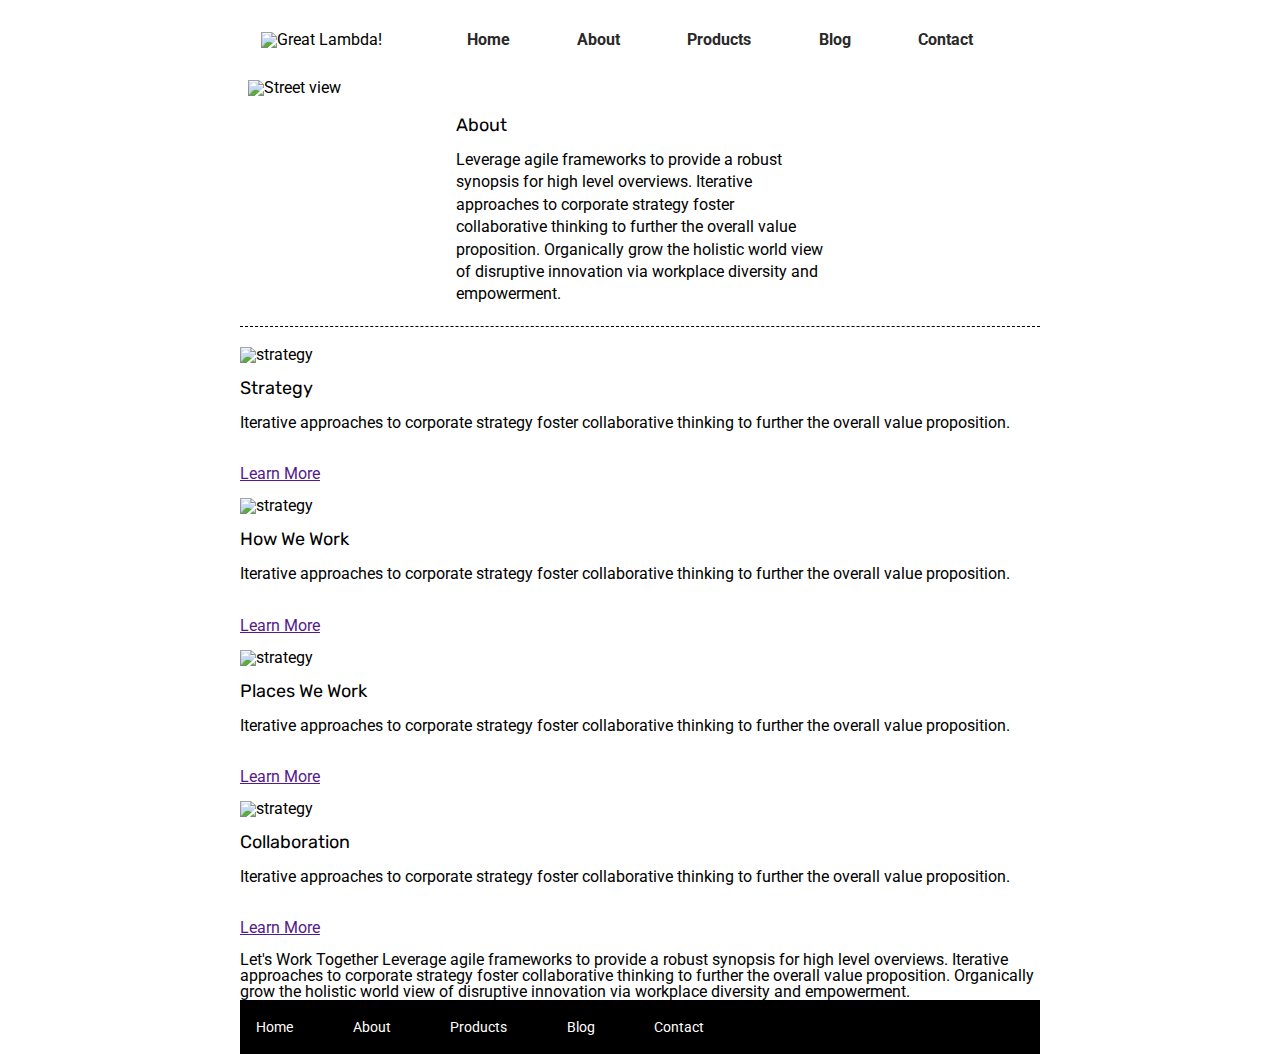
==== about.html @ b95635ff "The navigation bar, logo, showcase, and block of text and imgs  are added into about.html file" ====
<!doctype html>

<html lang="en">

<head>
    <meta charset="utf-8">

    <title>Sprint Challenge - About</title>

    <link href="https://fonts.googleapis.com/css?family=Roboto|Rubik" rel="stylesheet">
    <link rel="stylesheet" href="css/index.css">

</head>

<body>
    <div class="container about-page">

        <!--Header-->
        <header>
            <nav>
                <div class="logo">
                    <img src="img/lambda-black.png" alt="Great Lambda!">
                </div>
                <div class="nav-links">
                    <a href="index.html">Home</a>
                    <a href="#about">About</a>
                    <a href="#products">Products</a>
                    <a href="#blog">Blog</a>
                    <a href="#contact">Contact</a>
                </div>
            </nav>


        </header>
        <!--End of Header-->

        <!--Showcase-->
        <section class="showcase">
            <img src="img/jumbo-about.png" alt="Street view">

        </section>

        <!--End of Showcase-->




        <!--Top content-->

        <section class="top-content">
            <div class="text-container about-text">

                <h2>About</h2>
                <p>Leverage agile frameworks to provide a robust synopsis for high level overviews. Iterative approaches to corporate strategy foster collaborative thinking to further the overall value proposition. Organically grow the holistic world view
                    of disruptive innovation via workplace diversity and empowerment.</p>
            </div>
        </section>
        <!--End of Top content-->


        <!--Block of img and text-->

        <section class="about-content">

            <div>

                <img src="img/about-plan.png" alt="strategy"><br><br>


                <h2>Strategy</h2>
                <p> Iterative approaches to corporate strategy foster collaborative thinking to further the overall value proposition.</p> <br><br>
                <a class="about-button" href="">Learn More</a>

                <br><br>
            </div>

            <div>
                <img src="img/about-working.png" alt="strategy"><br><br>
                <h2> How We Work </h2>
                <p>Iterative approaches to corporate strategy foster collaborative thinking to further the overall value proposition.</p> <br><br>
                <a class="about-button" href="">Learn More</a>
                <br><br>
            </div>

            <div>
                <img src="img/about-office.png" alt="strategy"><br><br>
                <h2> Places We Work</h2>
                <p> Iterative approaches to corporate strategy foster collaborative thinking to further the overall value proposition.</p> <br><br>
                <a class="about-button" href="">Learn More</a>
                <br><br>
            </div>



            <div>
                <img src="img/about-meeting.png" alt="strategy">
                <br><br>
                <h2> Collaboration </h2>
                <p>Iterative approaches to corporate strategy foster collaborative thinking to further the overall value proposition.</p> <br><br>
                <a class="about-button" href="">Learn More</a>
                <br><br>
            </div>
        </section>
        <!--End of Block of img and text-->

        <!--Bottom-->

        Let's Work Together Leverage agile frameworks to provide a robust synopsis for high level overviews. Iterative approaches to corporate strategy foster collaborative thinking to further the overall value proposition. Organically grow the holistic world
        view of disruptive innovation via workplace diversity and empowerment.

        <footer>
            <nav>
                <a href="index.html">Home</a>
                <a href="#">About</a>
                <a href="#">Products</a>
                <a href="#">Blog</a>
                <a href="#">Contact</a>
            </nav>
        </footer>
    </div>
    <!-- container -->
</body>

</html>
---- css/index.css ----
/* http://meyerweb.com/eric/tools/css/reset/ 
   v2.0 | 20110126
   License: none (public domain)
*/

html,
body,
div,
span,
applet,
object,
iframe,
h1,
h2,
h3,
h4,
h5,
h6,
p,
blockquote,
pre,
a,
abbr,
acronym,
address,
big,
cite,
code,
del,
dfn,
em,
img,
ins,
kbd,
q,
s,
samp,
small,
strike,
strong,
sub,
sup,
tt,
var,
b,
u,
i,
center,
dl,
dt,
dd,
ol,
ul,
li,
fieldset,
form,
label,
legend,
table,
caption,
tbody,
tfoot,
thead,
tr,
th,
td,
article,
aside,
canvas,
details,
embed,
figure,
figcaption,
footer,
header,
hgroup,
menu,
nav,
output,
ruby,
section,
summary,
time,
mark,
audio,
video {
    margin: 0;
    padding: 0;
    border: 0;
    font-size: 100%;
    font: inherit;
    vertical-align: baseline;
}


/* HTML5 display-role reset for older browsers */

article,
aside,
details,
figcaption,
figure,
footer,
header,
hgroup,
menu,
nav,
section {
    display: block;
}

body {
    line-height: 1;
}

ol,
ul {
    list-style: none;
}

blockquote,
q {
    quotes: none;
}

blockquote:before,
blockquote:after,
q:before,
q:after {
    content: '';
    content: none;
}

table {
    border-collapse: collapse;
    border-spacing: 0;
}

* {
    box-sizing: border-box;
    padding: 0;
    margin: 0;
    max-width: 100%;
}

html,
body {
    height: 100%;
    font-family: 'Roboto', sans-serif;
}

h1,
h2,
h3,
h4,
h5 {
    font-size: 18px;
    margin-bottom: 15px;
    font-family: 'Rubik', sans-serif;
}

p {
    line-height: 1.4;
}

.container {
    width: 800px;
    margin: 0 auto;
}


/*navigation*/

header nav {
    display: flex;
    flex-wrap: wrap;
    justify-content: space-between;
    margin: 4% 0;
    align-items: flex-end;
}

.logo {
    width: 20%;
}

.logo img {
    max-width: 100%;
    padding-left: 13%;
}

.nav-links {
    display: flex;
    flex-wrap: wrap;
    justify-content: space-evenly;
    width: 80%;
}

.nav-links a {
    color: #292929;
    text-decoration: none;
    font-weight: bold;
}


/*End  of navigation*/


/* Show case*/

.showcase {
    width: 100%;
    margin-left: 1%;
    margin-bottom: 2.5%;
}


/* End of Show case*/

.top-content {
    display: flex;
    flex-wrap: wrap;
    justify-content: space-evenly;
    margin-bottom: 20px;
    border-bottom: 1px dashed black;
}

.top-content .text-container {
    width: 48%;
    padding: 0 1%;
    padding-bottom: 20px;
}

.middle-content {
    margin-bottom: 20px;
    border-bottom: 1px dashed black;
}

.middle-content h2 {
    padding: 0 2%;
    margin-bottom: 0;
}

.middle-content .boxes {
    display: flex;
    flex-wrap: wrap;
    justify-content: space-evenly;
}

.middle-content .boxes .box {
    width: 12.5%;
    height: 100px;
    background: black;
    margin: 20px 2.5%;
    color: white;
    display: flex;
    align-items: center;
    justify-content: center;
}


/* Group of boxes*/

.middle-content .boxes .b1 {
    background: teal;
}

.middle-content .boxes .b2 {
    background: gold;
}

.middle-content .boxes .b3 {
    background: cadetblue;
}

.middle-content .boxes .b4 {
    background: coral;
}

.middle-content .boxes .b5 {
    background: crimson;
}

.middle-content .boxes .b6 {
    background: forestgreen;
}

.middle-content .boxes .b7 {
    background: darkorchid;
}

.middle-content .boxes .b8 {
    background: hotpink;
}

.middle-content .boxes .b9 {
    background: indigo;
}

.middle-content .boxes .b10 {
    background: dodgerblue;
}


/* Group of boxes*/

.bottom-content {
    display: flex;
    margin: 0 2% 20px;
    justify-content: space-around;
}

.bottom-content .text-container {
    padding-right: 4%;
}

.bottom-content .text-container:last-child {
    padding-right: 0;
}

footer {
    width: 100%;
    background: black;
}

footer nav {
    width: 60%;
    display: flex;
    justify-content: space-between;
    align-items: center;
    padding: 20px 2%;
    font-size: 14px;
}

footer nav a {
    color: white;
    text-decoration: none;
}
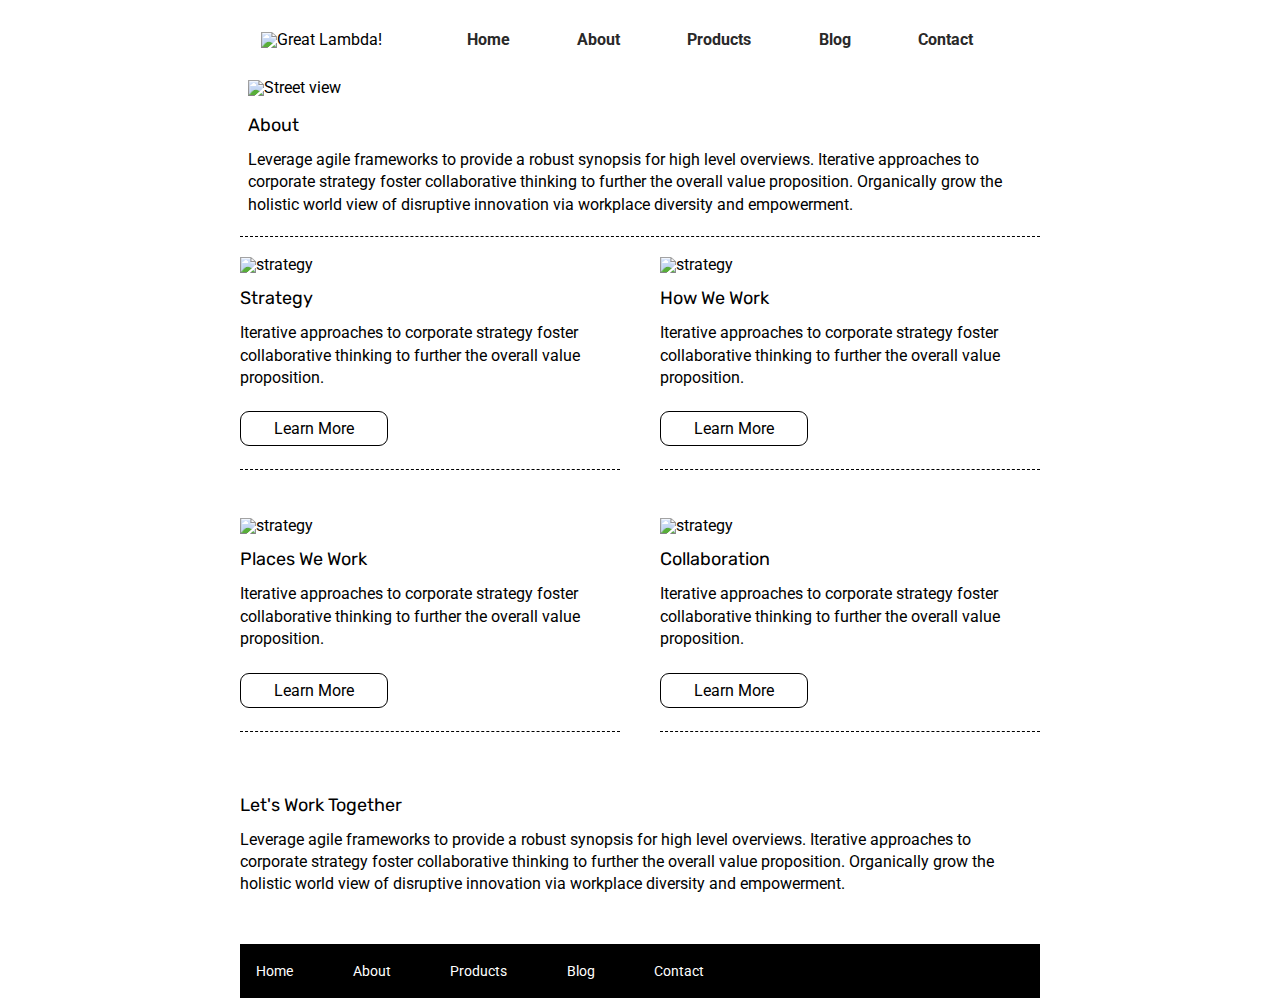
==== commit 9936ea18: "The styling of about.html and contact.html  are added" ====
--- a/about.html
+++ b/about.html
@@ -105,8 +105,14 @@
 
         <!--Bottom-->
 
-        Let's Work Together Leverage agile frameworks to provide a robust synopsis for high level overviews. Iterative approaches to corporate strategy foster collaborative thinking to further the overall value proposition. Organically grow the holistic world
-        view of disruptive innovation via workplace diversity and empowerment.
+        <div class="text-container about-text bottom-text">
+            <h2>Let's Work Together</h2>
+            <p> Leverage agile frameworks to provide a robust synopsis for high level overviews. Iterative approaches to corporate strategy foster collaborative thinking to further the overall value proposition. Organically grow the holistic world view of
+                disruptive innovation via workplace diversity and empowerment.</p><br><br>
+        </div>
+        <!--End of bottom-->
+
+
 
         <footer>
             <nav>
--- a/css/index.css
+++ b/css/index.css
@@ -230,6 +230,14 @@
     padding-bottom: 20px;
 }
 
+
+/*About section css*/
+
+.top-content .about-text {
+    width: 100%;
+    /*About section css*/
+}
+
 .middle-content {
     margin-bottom: 20px;
     border-bottom: 1px dashed black;
@@ -301,7 +309,7 @@
 }
 
 
-/* Group of boxes*/
+/* End Group of boxes*/
 
 .bottom-content {
     display: flex;
@@ -316,6 +324,42 @@
 .bottom-content .text-container:last-child {
     padding-right: 0;
 }
+
+
+/*about section css*/
+
+.about-content {
+    display: flex;
+    flex-wrap: wrap;
+    justify-content: space-between;
+    align-items: flex-start;
+    width: 100%;
+}
+
+.about-content div {
+    width: 47.5%;
+    border-bottom: 1px dashed black;
+    margin-bottom: 6%;
+    padding-bottom: 2%;
+}
+
+.bottom-text {
+    margin: 2% 0;
+}
+
+.about-button {
+    padding: 7px 33px;
+    border: 1.5px solid black;
+    border-radius: 9px;
+    background: white;
+    color: black;
+    text-align: center;
+    text-decoration: none;
+    font-size: 100%;
+}
+
+
+/*end of about section css*/
 
 footer {
     width: 100%;
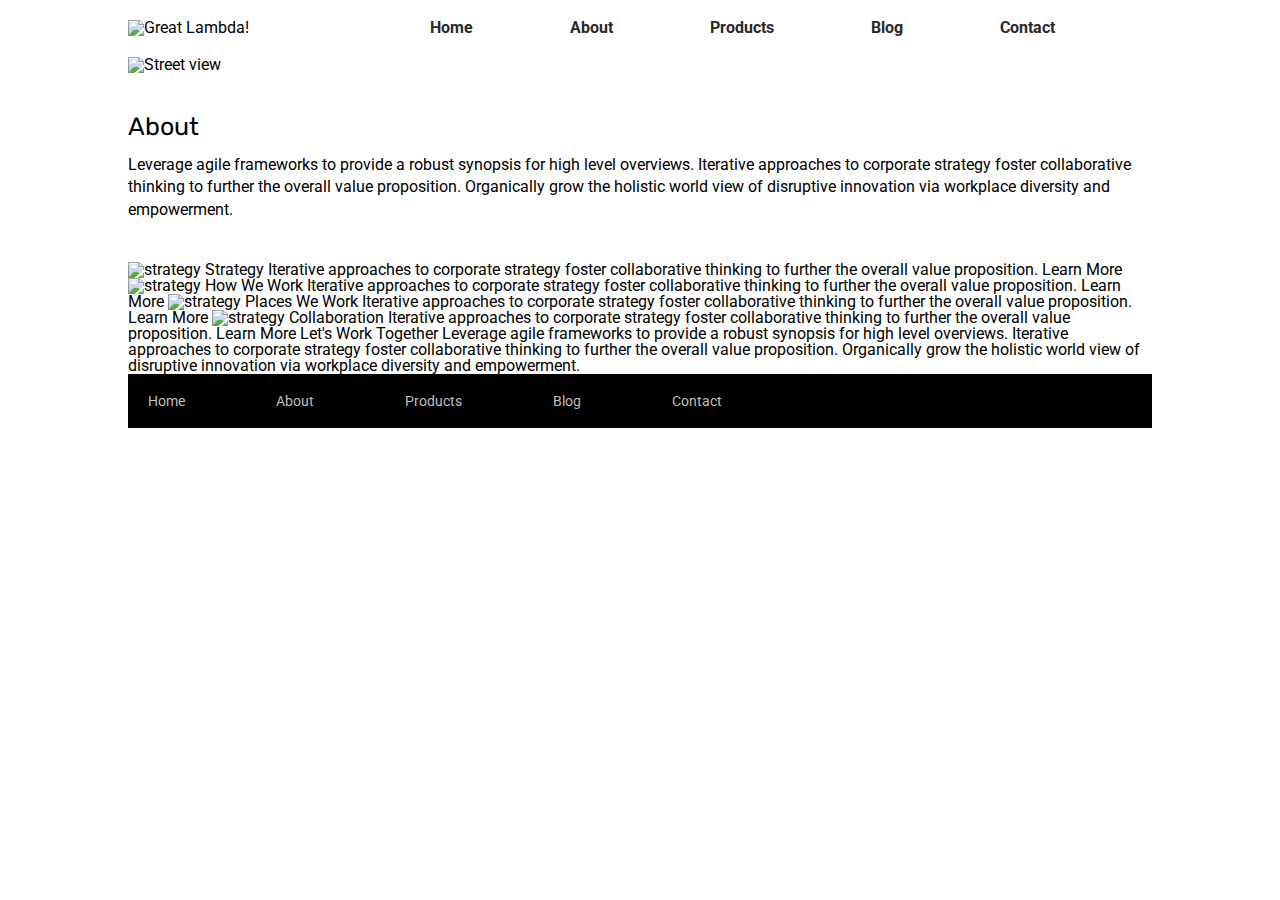
==== commit 091409f2: "logo and showcase   are added and styled in about.html" ====
--- a/about.html
+++ b/about.html
@@ -4,6 +4,7 @@
 
 <head>
     <meta charset="utf-8">
+    <meta name="viewport" content="width = device-width, initial-scale=1.0">
 
     <title>Sprint Challenge - About</title>
 
@@ -13,8 +14,8 @@
 </head>
 
 <body>
+
     <div class="container about-page">
-
         <!--Header-->
         <header>
             <nav>
@@ -26,7 +27,7 @@
                     <a href="#about">About</a>
                     <a href="#products">Products</a>
                     <a href="#blog">Blog</a>
-                    <a href="#contact">Contact</a>
+                    <a href="contact.html">Contact</a>
                 </div>
             </nav>
 
@@ -44,75 +45,32 @@
 
 
 
-
         <!--Top content-->
 
-        <section class="top-content">
-            <div class="text-container about-text">
+        <section class="text-container">
+            <!-- <div class="text-cont-about"> -->
 
-                <h2>About</h2>
-                <p>Leverage agile frameworks to provide a robust synopsis for high level overviews. Iterative approaches to corporate strategy foster collaborative thinking to further the overall value proposition. Organically grow the holistic world view
-                    of disruptive innovation via workplace diversity and empowerment.</p>
-            </div>
+            <h2>About</h2>
+            <p>Leverage agile frameworks to provide a robust synopsis for high level overviews. Iterative approaches to corporate strategy foster collaborative thinking to further the overall value proposition. Organically grow the holistic world view of
+                disruptive innovation via workplace diversity and empowerment.</p>
+            <!-- </div> -->
         </section>
         <!--End of Top content-->
 
 
-        <!--Block of img and text-->
-
-        <section class="about-content">
-
-            <div>
-
-                <img src="img/about-plan.png" alt="strategy"><br><br>
-
-
-                <h2>Strategy</h2>
-                <p> Iterative approaches to corporate strategy foster collaborative thinking to further the overall value proposition.</p> <br><br>
-                <a class="about-button" href="">Learn More</a>
-
-                <br><br>
-            </div>
-
-            <div>
-                <img src="img/about-working.png" alt="strategy"><br><br>
-                <h2> How We Work </h2>
-                <p>Iterative approaches to corporate strategy foster collaborative thinking to further the overall value proposition.</p> <br><br>
-                <a class="about-button" href="">Learn More</a>
-                <br><br>
-            </div>
-
-            <div>
-                <img src="img/about-office.png" alt="strategy"><br><br>
-                <h2> Places We Work</h2>
-                <p> Iterative approaches to corporate strategy foster collaborative thinking to further the overall value proposition.</p> <br><br>
-                <a class="about-button" href="">Learn More</a>
-                <br><br>
-            </div>
+        <img src="img/about-plan.png" alt="strategy"> Strategy Iterative approaches to corporate strategy foster collaborative thinking to further the overall value proposition. Learn More
 
 
 
-            <div>
-                <img src="img/about-meeting.png" alt="strategy">
-                <br><br>
-                <h2> Collaboration </h2>
-                <p>Iterative approaches to corporate strategy foster collaborative thinking to further the overall value proposition.</p> <br><br>
-                <a class="about-button" href="">Learn More</a>
-                <br><br>
-            </div>
-        </section>
-        <!--End of Block of img and text-->
-
-        <!--Bottom-->
-
-        <div class="text-container about-text bottom-text">
-            <h2>Let's Work Together</h2>
-            <p> Leverage agile frameworks to provide a robust synopsis for high level overviews. Iterative approaches to corporate strategy foster collaborative thinking to further the overall value proposition. Organically grow the holistic world view of
-                disruptive innovation via workplace diversity and empowerment.</p><br><br>
-        </div>
-        <!--End of bottom-->
+        <img src="img/about-working.png" alt="strategy"> How We Work Iterative approaches to corporate strategy foster collaborative thinking to further the overall value proposition. Learn More
 
 
+
+        <img src="img/about-office.png" alt="strategy"> Places We Work Iterative approaches to corporate strategy foster collaborative thinking to further the overall value proposition. Learn More
+
+        <img src="img/about-meeting.png" alt="strategy"> Collaboration Iterative approaches to corporate strategy foster collaborative thinking to further the overall value proposition. Learn More Let's Work Together Leverage agile frameworks to provide
+        a robust synopsis for high level overviews. Iterative approaches to corporate strategy foster collaborative thinking to further the overall value proposition. Organically grow the holistic world view of disruptive innovation via workplace diversity
+        and empowerment.
 
         <footer>
             <nav>
--- a/css/index.css
+++ b/css/index.css
@@ -147,6 +147,30 @@
 body {
     height: 100%;
     font-family: 'Roboto', sans-serif;
+    display: flex;
+    justify-content: center;
+    font-size: 1.6rem;
+}
+
+html {
+    font-size: 62.5%;
+}
+
+h1 {
+    font-size: 6rem;
+}
+
+h2 {
+    font-size: 2.5rem;
+}
+
+h3 {
+    font-size: 2rem;
+}
+
+h4,
+h5 {
+    font-size: 1.8rem;
 }
 
 h1,
@@ -154,8 +178,8 @@
 h3,
 h4,
 h5 {
-    font-size: 18px;
-    margin-bottom: 15px;
+    /* font-size: 18px; */
+    margin-bottom: 1.5rem;
     font-family: 'Rubik', sans-serif;
 }
 
@@ -163,8 +187,12 @@
     line-height: 1.4;
 }
 
+section {
+    padding: 4% 0;
+}
+
 .container {
-    width: 800px;
+    width: 80%;
     margin: 0 auto;
 }
 
@@ -175,17 +203,12 @@
     display: flex;
     flex-wrap: wrap;
     justify-content: space-between;
-    margin: 4% 0;
+    margin: 2% 0;
     align-items: flex-end;
 }
 
 .logo {
     width: 20%;
-}
-
-.logo img {
-    max-width: 100%;
-    padding-left: 13%;
 }
 
 .nav-links {
@@ -201,16 +224,22 @@
     font-weight: bold;
 }
 
+a:hover {
+    color: #B91837;
+}
+
 
 /*End  of navigation*/
 
 
 /* Show case*/
 
+.showcase img {
+    width: 100%;
+}
+
 .showcase {
-    width: 100%;
-    margin-left: 1%;
-    margin-bottom: 2.5%;
+    padding: 0%;
 }
 
 
@@ -220,32 +249,26 @@
     display: flex;
     flex-wrap: wrap;
     justify-content: space-evenly;
-    margin-bottom: 20px;
+    /* margin-bottom: 20px; */
     border-bottom: 1px dashed black;
+    padding-bottom: 2%;
 }
 
 .top-content .text-container {
     width: 48%;
     padding: 0 1%;
-    padding-bottom: 20px;
-}
-
-
-/*About section css*/
-
-.top-content .about-text {
-    width: 100%;
-    /*About section css*/
+    /* padding-bottom: 20px; */
 }
 
 .middle-content {
-    margin-bottom: 20px;
+    /* margin-bottom: 20px; */
     border-bottom: 1px dashed black;
+    padding-bottom: 0;
 }
 
 .middle-content h2 {
     padding: 0 2%;
-    margin-bottom: 0;
+    /* margin-bottom: 0; */
 }
 
 .middle-content .boxes {
@@ -254,7 +277,8 @@
     justify-content: space-evenly;
 }
 
-.middle-content .boxes .box {
+
+/* .middle-content .boxes .box {
     width: 12.5%;
     height: 100px;
     background: black;
@@ -263,6 +287,17 @@
     display: flex;
     align-items: center;
     justify-content: center;
+} */
+
+.middle-content .boxes .box {
+    width: 12rem;
+    height: 12rem;
+    background: black;
+    margin: 2rem 4rem;
+    color: white;
+    display: flex;
+    align-items: center;
+    justify-content: center;
 }
 
 
@@ -313,53 +348,18 @@
 
 .bottom-content {
     display: flex;
-    margin: 0 2% 20px;
+    /* margin: 0 2% 20px; */
     justify-content: space-around;
 }
 
 .bottom-content .text-container {
-    padding-right: 4%;
+    /* padding-right: 4%; */
+    width: 30%;
 }
 
 .bottom-content .text-container:last-child {
     padding-right: 0;
 }
-
-
-/*about section css*/
-
-.about-content {
-    display: flex;
-    flex-wrap: wrap;
-    justify-content: space-between;
-    align-items: flex-start;
-    width: 100%;
-}
-
-.about-content div {
-    width: 47.5%;
-    border-bottom: 1px dashed black;
-    margin-bottom: 6%;
-    padding-bottom: 2%;
-}
-
-.bottom-text {
-    margin: 2% 0;
-}
-
-.about-button {
-    padding: 7px 33px;
-    border: 1.5px solid black;
-    border-radius: 9px;
-    background: white;
-    color: black;
-    text-align: center;
-    text-decoration: none;
-    font-size: 100%;
-}
-
-
-/*end of about section css*/
 
 footer {
     width: 100%;
@@ -371,11 +371,14 @@
     display: flex;
     justify-content: space-between;
     align-items: center;
-    padding: 20px 2%;
-    font-size: 14px;
+    /* padding: 20px 2%;
+    font-size: 14px; */
+    padding: 2rem 2%;
+    font-size: 1.4rem;
 }
 
 footer nav a {
-    color: white;
+    /* color: white; */
+    color: rgb(197, 189, 189);
     text-decoration: none;
 }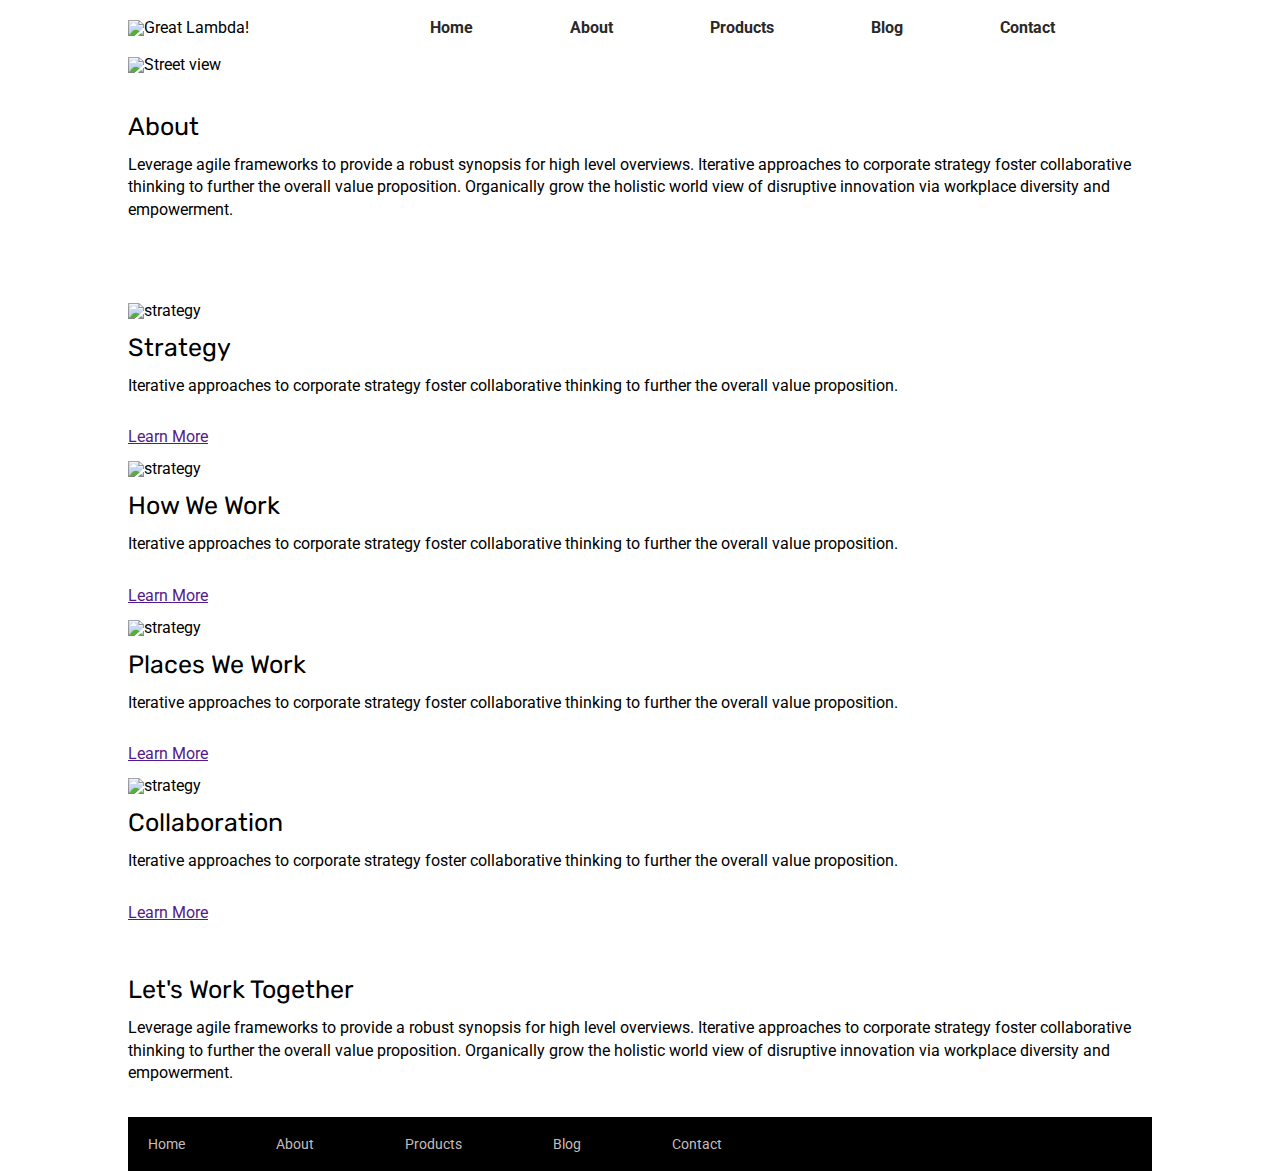
==== commit 5faeb604: "section about-content is divided in four divs in about.html" ====
--- a/about.html
+++ b/about.html
@@ -58,19 +58,60 @@
         <!--End of Top content-->
 
 
-        <img src="img/about-plan.png" alt="strategy"> Strategy Iterative approaches to corporate strategy foster collaborative thinking to further the overall value proposition. Learn More
+        <!--Block of img and text-->
+
+        <section class="about-content">
+
+            <div>
+
+                <img src="img/about-plan.png" alt="strategy"><br><br>
+
+
+                <h2>Strategy</h2>
+                <p> Iterative approaches to corporate strategy foster collaborative thinking to further the overall value proposition.</p> <br><br>
+                <a class="about-button" href="">Learn More</a>
+
+                <br><br>
+            </div>
+
+            <div>
+                <img src="img/about-working.png" alt="strategy"><br><br>
+                <h2> How We Work </h2>
+                <p>Iterative approaches to corporate strategy foster collaborative thinking to further the overall value proposition.</p> <br><br>
+                <a class="about-button" href="">Learn More</a>
+                <br><br>
+            </div>
+
+            <div>
+                <img src="img/about-office.png" alt="strategy"><br><br>
+                <h2> Places We Work</h2>
+                <p> Iterative approaches to corporate strategy foster collaborative thinking to further the overall value proposition.</p> <br><br>
+                <a class="about-button" href="">Learn More</a>
+                <br><br>
+            </div>
 
 
 
-        <img src="img/about-working.png" alt="strategy"> How We Work Iterative approaches to corporate strategy foster collaborative thinking to further the overall value proposition. Learn More
+            <div>
+                <img src="img/about-meeting.png" alt="strategy">
+                <br><br>
+                <h2> Collaboration </h2>
+                <p>Iterative approaches to corporate strategy foster collaborative thinking to further the overall value proposition.</p> <br><br>
+                <a class="about-button" href="">Learn More</a>
+                <br><br>
+            </div>
+        </section>
+        <!--End of Block of img and text-->
 
 
+        <!--Bottom-->
 
-        <img src="img/about-office.png" alt="strategy"> Places We Work Iterative approaches to corporate strategy foster collaborative thinking to further the overall value proposition. Learn More
-
-        <img src="img/about-meeting.png" alt="strategy"> Collaboration Iterative approaches to corporate strategy foster collaborative thinking to further the overall value proposition. Learn More Let's Work Together Leverage agile frameworks to provide
-        a robust synopsis for high level overviews. Iterative approaches to corporate strategy foster collaborative thinking to further the overall value proposition. Organically grow the holistic world view of disruptive innovation via workplace diversity
-        and empowerment.
+        <div class="text-container">
+            <h2>Let's Work Together</h2>
+            <p> Leverage agile frameworks to provide a robust synopsis for high level overviews. Iterative approaches to corporate strategy foster collaborative thinking to further the overall value proposition. Organically grow the holistic world view of
+                disruptive innovation via workplace diversity and empowerment.</p><br><br>
+        </div>
+        <!--End of bottom-->
 
         <footer>
             <nav>
@@ -78,7 +119,7 @@
                 <a href="#">About</a>
                 <a href="#">Products</a>
                 <a href="#">Blog</a>
-                <a href="#">Contact</a>
+                <a href="contact.html">Contact</a>
             </nav>
         </footer>
     </div>
